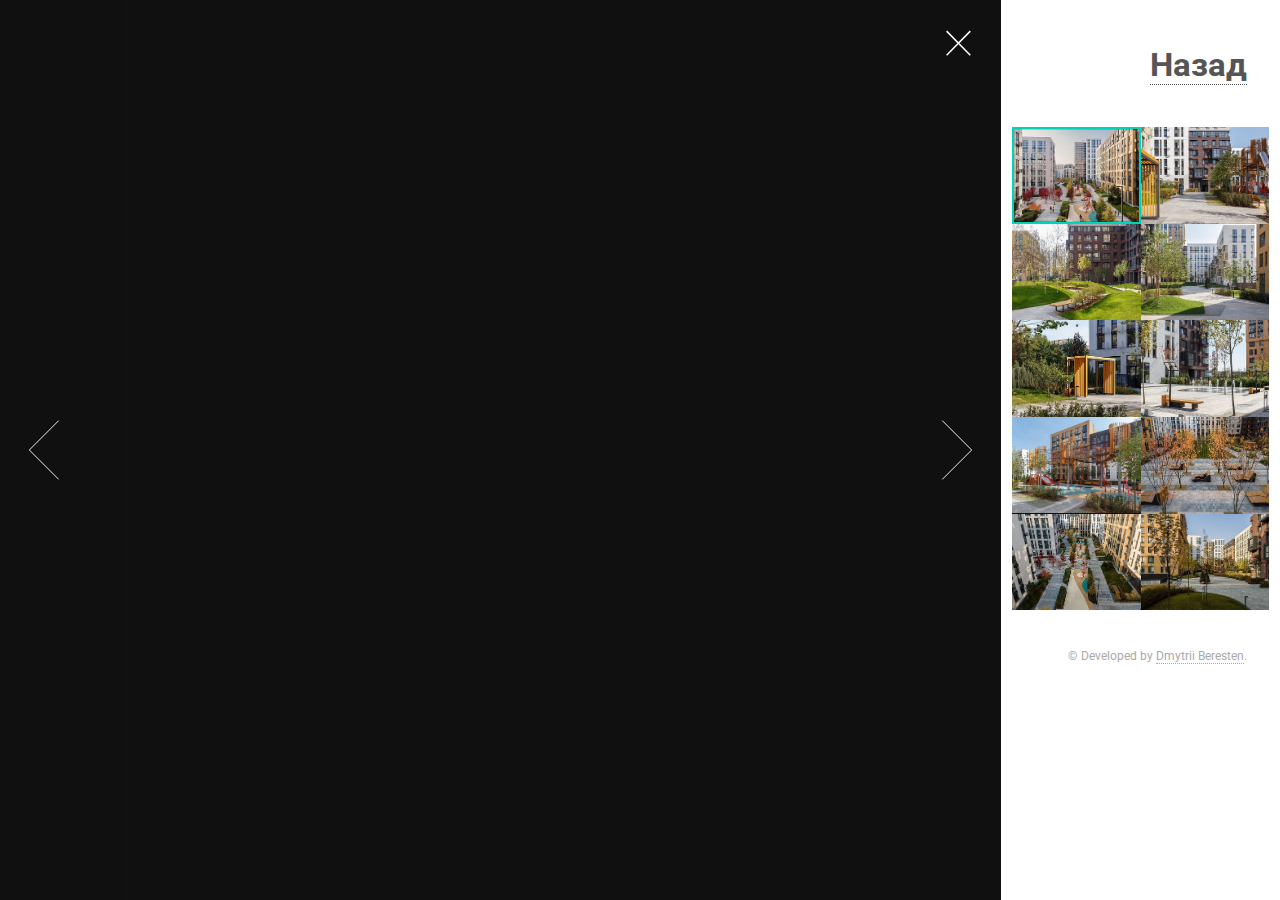
==== cards/faina/faina.html @ 2db0ce9e "Додав фото до картки faina" ====
<!DOCTYPE HTML>
<html>
	<head>
		<title>ЖК Faina</title>
		<meta charset="utf-8" />
		<meta name="viewport" content="width=device-width, initial-scale=1, user-scalable=no" />
		<link rel="stylesheet" href="/assets/css/main.css" />
		<noscript><link rel="stylesheet" href="/assets/css/noscript.css" /></noscript>
	</head>
	<body class="is-preload-0 is-preload-1 is-preload-2">

		<!-- Main -->
			<div id="main">
				<!-- Header -->
					<header id="header">
						<h1><a href="/index.html">Назад</a></h1>
					</header>
				<!-- Thumbnail -->
					<section id="thumbnails">
						<article>
							<a class="thumbnail" href="/cards/faina/images/fulls/1.jpg" data-position="left center"><img src="/cards/faina/images/thumbs/1.jpg" alt="photo apartments" /></a>
							<h2>ЖК Faina</h2>
							<p>вул. Салютна, 2</p>
							<h2><a href="/index.html">Назад</a></h2>
						</article>
						<article>
							<a class="thumbnail" href="/cards/faina/images/fulls/2.jpg" data-position="left center"><img src="/cards/faina/images/thumbs/2.jpg" alt="photo apartments" /></a>
							<h2>ЖК Faina</h2>
							<p>вул. Салютна, 2</p>
							<h2><a href="/index.html">Назад</a></h2>
						</article>
						<article>
							<a class="thumbnail" href="/cards/faina/images/fulls/3.jpg" data-position="left center"><img src="/cards/faina/images/thumbs/3.jpg" alt="photo apartments" /></a>
							<h2>ЖК Faina</h2>
							<p>вул. Салютна, 2</p>
							<h2><a href="/index.html">Назад</a></h2>
						</article>
						<article>
							<a class="thumbnail" href="/cards/faina/images/fulls/4.jpg" data-position="left center"><img src="/cards/faina/images/thumbs/4.jpg" alt="photo apartments" /></a>
							<h2>ЖК Faina</h2>
							<p>вул. Салютна, 2</p>
							<h2><a href="/index.html">Назад</a></h2>
						</article>
						<article>
							<a class="thumbnail" href="/cards/faina/images/fulls/5.jpg" data-position="left center"><img src="/cards/faina/images/thumbs/5.jpg" alt="photo apartments" /></a>
							<h2>ЖК Faina</h2>
							<p>вул. Салютна, 2</p>
							<h2><a href="/index.html">Назад</a></h2>
						</article>
						<article>
							<a class="thumbnail" href="/cards/faina/images/fulls/6.jpg" data-position="left center"><img src="/cards/faina/images/thumbs/6.jpg" alt="photo apartments" /></a>
							<h2>ЖК Faina</h2>
							<p>вул. Салютна, 2</p>
							<h2><a href="/index.html">Назад</a></h2>
						</article>
						<article>
							<a class="thumbnail" href="/cards/faina/images/fulls/7.jpg" data-position="left center"><img src="/cards/faina/images/thumbs/7.jpg" alt="photo apartments" /></a>
							<h2>ЖК Faina</h2>
							<p>вул. Салютна, 2</p>
							<h2><a href="/index.html">Назад</a></h2>
						</article>
						<article>
							<a class="thumbnail" href="/cards/faina/images/fulls/8.jpg" data-position="left center"><img src="/cards/faina/images/thumbs/8.jpg" alt="photo apartments" /></a>
							<h2>ЖК Faina</h2>
							<p>вул. Салютна, 2</p>
							<h2><a href="/index.html">Назад</a></h2>
						</article>
						<article>
							<a class="thumbnail" href="/cards/faina/images/fulls/9.jpg" data-position="left center"><img src="/cards/faina/images/thumbs/9.jpg" alt="photo apartments" /></a>
							<h2>ЖК Faina</h2>
							<p>вул. Салютна, 2</p>
							<h2><a href="/index.html">Назад</a></h2>
						</article>
						<article>
							<a class="thumbnail" href="/cards/faina/images/fulls/10.jpg" data-position="left center"><img src="/cards/faina/images/thumbs/10.jpg" alt="photo apartments" /></a>
							<h2>ЖК Faina</h2>
							<p>вул. Салютна, 2</p>
							<h2><a href="/index.html">Назад</a></h2>
						</article>
					</section>

				<!-- Footer -->
					<footer id="footer">
						<ul class="copyright">
							<li>&copy;</li><li>Developed by <a href="https://github.com/dmitryberesten">Dmytrii Beresten</a>.</li>
						</ul>
					</footer>

			</div>

		<!-- Scripts -->
			<script src="/assets/js/jquery.min.js"></script>
			<script src="/assets/js/browser.min.js"></script>
			<script src="/assets/js/breakpoints.min.js"></script>
			<script src="/assets/js/main.js"></script>

	</body>
</html>
---- assets/css/main.css ----
@import url(fontawesome-all.min.css);
@import url("https://fonts.googleapis.com/css?family=Roboto:400,700");

/*
	Lens by HTML5 UP
	html5up.net | @ajlkn
	Free for personal and commercial use under the CCA 3.0 license (html5up.net/license)
*/

html, body, div, span, applet, object,
iframe, h1, h2, h3, h4, h5, h6, p, blockquote,
pre, a, abbr, acronym, address, big, cite,
code, del, dfn, em, img, ins, kbd, q, s, samp,
small, strike, strong, sub, sup, tt, var, b,
u, i, center, dl, dt, dd, ol, ul, li, fieldset,
form, label, legend, table, caption, tbody,
tfoot, thead, tr, th, td, article, aside,
canvas, details, embed, figure, figcaption,
footer, header, hgroup, menu, nav, output, ruby,
section, summary, time, mark, audio, video {
	margin: 0;
	padding: 0;
	border: 0;
	font-size: 100%;
	font: inherit;
	vertical-align: baseline;}

article, aside, details, figcaption, figure,
footer, header, hgroup, menu, nav, section {
	display: block;}

body {
	line-height: 1;
}

ol, ul {
	list-style: none;
}

blockquote, q {
	quotes: none;
}

	blockquote:before, blockquote:after, q:before, q:after {
		content: '';
		content: none;
	}

table {
	border-collapse: collapse;
	border-spacing: 0;
}

body {
	-webkit-text-size-adjust: none;
}

mark {
	background-color: transparent;
	color: inherit;
}

input::-moz-focus-inner {
	border: 0;
	padding: 0;
}

input, select, textarea {
	-moz-appearance: none;
	-webkit-appearance: none;
	-ms-appearance: none;
	appearance: none;
}

/* Basic */

	/*
			@-ms-viewport {
				width: device-width;
			}
		*/

	@media screen and (max-width: 480px) {

		html, body {
			min-width: 320px;
		}

	}

	body.is-preload-0 *, body.is-preload-0 *:before, body.is-preload-0 *:after {
		-moz-animation: none !important;
		-webkit-animation: none !important;
		-ms-animation: none !important;
		animation: none !important;
		-moz-transition: none !important;
		-webkit-transition: none !important;
		-ms-transition: none !important;
		transition: none !important;
	}

	html {
		box-sizing: border-box;
	}

	*, *:before, *:after {
		box-sizing: inherit;
	}

	html, body {
		background-color: #101010;
		overflow: hidden;
	}

/* Type */

	html {
		font-size: 16pt;
	}

		@media screen and (max-width: 1680px) {

			html {
				font-size: 12pt;
			}

		}

		@media screen and (max-width: 1280px) {

			html {
				font-size: 11pt;
			}

		}

	body {
		background-color: #fff;
		color: #aaa;
	}

	body, input, select, textarea {
		font-family: "Roboto", Helvetica, sans-serif;
		font-weight: 400;
		line-height: 1.65;
		font-size: 1em;
		color: #aaa;
	}

	a {
		-moz-transition: color 0.25s ease, border-bottom-color 0.25s ease;
		-webkit-transition: color 0.25s ease, border-bottom-color 0.25s ease;
		-ms-transition: color 0.25s ease, border-bottom-color 0.25s ease;
		transition: color 0.25s ease, border-bottom-color 0.25s ease;
		border-bottom: dotted 1px;
		color: inherit;
		text-decoration: none;
	}

		a:hover {
			border-bottom-color: transparent;
			color: #00D3B7;
		}

	strong, b {
		font-weight: 400;
		color: #555;
	}

	em, i {
		font-style: italic;
	}

	p {
		margin: 0 0 1.25em 0;
	}

	h1, h2, h3, h4, h5, h6 {
		font-weight: 400;
		line-height: 1.25;
		margin: 0 0 0.5em 0;
		color: #555;
	}

		h1 a, h2 a, h3 a, h4 a, h5 a, h6 a {
			color: inherit;
			text-decoration: none;
		}

	h2 {
		font-size: 1.25em;
	}

	h3 {
		font-size: 1em;
	}

	h4 {
		font-size: 0.9em;
	}

	h5 {
		font-size: 0.8em;
	}

	h6 {
		font-size: 0.7em;
	}

	sub {
		font-size: 0.8em;
		position: relative;
		top: 0.5em;
	}

	sup {
		font-size: 0.8em;
		position: relative;
		top: -0.5em;
	}

	blockquote {
		border-left: solid 4px #ccc;
		font-style: italic;
		margin: 0 0 1.25em 0;
		padding: 0.3125em 0 0.3125em 1.25em;
	}

	code {
		border-radius: 4px;
		border: solid 1px;
		font-family: "Courier New", monospace;
		font-size: 0.9em;
		margin: 0 0.25em;
		padding: 0.25em 0.65em;
		border-color: #ccc;
	}

	pre {
		-webkit-overflow-scrolling: touch;
		font-family: "Courier New", monospace;
		font-size: 0.9em;
		margin: 0 0 1.25em 0;
	}

		pre code {
			display: block;
			padding: 1em 1.5em;
			overflow-x: auto;
		}

	hr {
		border: 0;
		border-bottom: solid 1px #ccc;
		margin: 1.25em 0;
	}

		hr.major {
			margin: 1.875em 0;
		}

	.align-left {
		text-align: left;
	}

	.align-center {
		text-align: center;
	}

	.align-right {
		text-align: right;
	}

/* Button */

	input[type="submit"],
	input[type="reset"],
	input[type="button"],
	button,
	.button {
		-moz-appearance: none;
		-webkit-appearance: none;
		-ms-appearance: none;
		appearance: none;
		-moz-transition: background-color 0.25s ease-in-out, border-color 0.25s ease-in-out, color 0.25s ease-in-out;
		-webkit-transition: background-color 0.25s ease-in-out, border-color 0.25s ease-in-out, color 0.25s ease-in-out;
		-ms-transition: background-color 0.25s ease-in-out, border-color 0.25s ease-in-out, color 0.25s ease-in-out;
		transition: background-color 0.25s ease-in-out, border-color 0.25s ease-in-out, color 0.25s ease-in-out;
		background-color: transparent;
		border-radius: 4px;
		border: solid 1px #ccc;
		color: #555;
		cursor: pointer;
		display: inline-block;
		line-height: 1;
		padding: 0.75em 1.5em;
		text-align: center;
		text-decoration: none;
		white-space: nowrap;
	}

		input[type="submit"]:hover,
		input[type="reset"]:hover,
		input[type="button"]:hover,
		button:hover,
		.button:hover {
			border-color: #00D3B7;
			color: #00D3B7;
		}

			input[type="submit"]:hover:active,
			input[type="reset"]:hover:active,
			input[type="button"]:hover:active,
			button:hover:active,
			.button:hover:active {
				background-color: rgba(0, 211, 183, 0.15);
			}

		input[type="submit"].icon,
		input[type="reset"].icon,
		input[type="button"].icon,
		button.icon,
		.button.icon {
			padding-left: 1.35em;
		}

			input[type="submit"].icon:before,
			input[type="reset"].icon:before,
			input[type="button"].icon:before,
			button.icon:before,
			.button.icon:before {
				margin-right: 0.5em;
			}

		input[type="submit"].fit,
		input[type="reset"].fit,
		input[type="button"].fit,
		button.fit,
		.button.fit {
			width: 100%;
		}

		input[type="submit"].small,
		input[type="reset"].small,
		input[type="button"].small,
		button.small,
		.button.small {
			font-size: 0.8em;
		}

		input[type="submit"].large,
		input[type="reset"].large,
		input[type="button"].large,
		button.large,
		.button.large {
			font-size: 1.35em;
		}

		input[type="submit"].disabled, input[type="submit"]:disabled,
		input[type="reset"].disabled,
		input[type="reset"]:disabled,
		input[type="button"].disabled,
		input[type="button"]:disabled,
		button.disabled,
		button:disabled,
		.button.disabled,
		.button:disabled {
			pointer-events: none;
			opacity: 0.25;
		}

/* Form */

	form {
		margin: 0 0 1.25em 0;
	}

	label {
		color: #555;
		display: block;
		font-size: 0.9em;
		font-weight: 400;
		margin: 0 0 0.625em 0;
	}

	input[type="text"],
	input[type="password"],
	input[type="email"],
	select,
	textarea {
		-moz-appearance: none;
		-webkit-appearance: none;
		-ms-appearance: none;
		appearance: none;
		background-color: transparent;
		border-radius: 4px;
		border: solid 1px #ccc;
		color: inherit;
		display: block;
		outline: 0;
		padding: 0 0.75em;
		text-decoration: none;
		width: 100%;
	}

		input[type="text"]:invalid,
		input[type="password"]:invalid,
		input[type="email"]:invalid,
		select:invalid,
		textarea:invalid {
			box-shadow: none;
		}

		input[type="text"]:focus,
		input[type="password"]:focus,
		input[type="email"]:focus,
		select:focus,
		textarea:focus {
			border-color: #00D3B7;
		}

	select {
		background-image: url("data:image/svg+xml;charset=utf8,%3Csvg xmlns='http://www.w3.org/2000/svg' width='40' height='40' preserveAspectRatio='none' viewBox='0 0 40 40'%3E%3Cpath d='M9.4,12.3l10.4,10.4l10.4-10.4c0.2-0.2,0.5-0.4,0.9-0.4c0.3,0,0.6,0.1,0.9,0.4l3.3,3.3c0.2,0.2,0.4,0.5,0.4,0.9 c0,0.4-0.1,0.6-0.4,0.9L20.7,31.9c-0.2,0.2-0.5,0.4-0.9,0.4c-0.3,0-0.6-0.1-0.9-0.4L4.3,17.3c-0.2-0.2-0.4-0.5-0.4-0.9 c0-0.4,0.1-0.6,0.4-0.9l3.3-3.3c0.2-0.2,0.5-0.4,0.9-0.4S9.1,12.1,9.4,12.3z' fill='%23ccc' /%3E%3C/svg%3E");
		background-size: 1.25rem;
		background-repeat: no-repeat;
		background-position: calc(100% - 1rem) center;
		height: 2.75em;
		padding-right: 2.75em;
		text-overflow: ellipsis;
	}

		select option {
			color: #555;
			background: #fff;
		}

		select:focus::-ms-value {
			background-color: transparent;
		}

		select::-ms-expand {
			display: none;
		}

	.select-wrapper {
		text-decoration: none;
		display: block;
		position: relative;
	}

		.select-wrapper:before {
			-moz-osx-font-smoothing: grayscale;
			-webkit-font-smoothing: antialiased;
			display: inline-block;
			font-style: normal;
			font-variant: normal;
			text-rendering: auto;
			line-height: 1;
			text-transform: none !important;
			font-family: 'Font Awesome 5 Free';
			font-weight: 900;
		}

		.select-wrapper:before {
			color: #ccc;
			content: '\f107';
			display: block;
			height: 2.75em;
			line-height: 2.75em;
			pointer-events: none;
			position: absolute;
			right: 0;
			text-align: center;
			top: 0;
			width: 2.75em;
		}

		.select-wrapper select::-ms-expand {
			display: none;
		}

	input[type="text"],
	input[type="password"],
	input[type="email"],
	select {
		height: 2.75em;
	}

	textarea {
		padding: 0.75em 1em;
	}

	input[type="checkbox"],
	input[type="radio"] {
		-moz-appearance: none;
		-webkit-appearance: none;
		-ms-appearance: none;
		appearance: none;
		display: block;
		float: left;
		margin-right: -2em;
		opacity: 0;
		width: 1em;
		z-index: -1;
	}

		input[type="checkbox"] + label,
		input[type="radio"] + label {
			text-decoration: none;
			color: #aaa;
			cursor: pointer;
			display: inline-block;
			font-size: 1em;
			font-weight: 400;
			margin: 0;
			padding-left: 2.4em;
			padding-right: 0.75em;
			position: relative;
		}

			input[type="checkbox"] + label:before,
			input[type="radio"] + label:before {
				-moz-osx-font-smoothing: grayscale;
				-webkit-font-smoothing: antialiased;
				display: inline-block;
				font-style: normal;
				font-variant: normal;
				text-rendering: auto;
				line-height: 1;
				text-transform: none !important;
				font-family: 'Font Awesome 5 Free';
				font-weight: 900;
			}

			input[type="checkbox"] + label:before,
			input[type="radio"] + label:before {
				background: transparent;
				border-radius: 4px;
				border: solid 1px #ccc;
				content: '';
				display: inline-block;
				font-size: 0.8em;
				height: 2.0625em;
				left: 0;
				line-height: 2.0625em;
				position: absolute;
				text-align: center;
				top: 0;
				width: 2.0625em;
			}

		input[type="checkbox"]:checked + label:before,
		input[type="radio"]:checked + label:before {
			background-color: #555;
			border-color: #555;
			color: #fff;
			content: '\f00c';
		}

		input[type="checkbox"]:focus + label:before,
		input[type="radio"]:focus + label:before {
			border-color: #00D3B7;
		}

	input[type="checkbox"] + label:before {
		border-radius: 4px;
	}

	input[type="radio"] + label:before {
		border-radius: 100%;
	}

	::-webkit-input-placeholder {
		opacity: 1.0;
		color: #ccc !important;
	}

	:-moz-placeholder {
		opacity: 1.0;
		color: #ccc !important;
	}

	::-moz-placeholder {
		opacity: 1.0;
		color: #ccc !important;
	}

	:-ms-input-placeholder {
		opacity: 1.0;
		color: #ccc !important;
	}

	.field {
		margin: 0 0 1.25em 0;
	}

/* Icon */

	.icon {
		text-decoration: none;
		border-bottom: none;
		position: relative;
	}

		.icon:before {
			-moz-osx-font-smoothing: grayscale;
			-webkit-font-smoothing: antialiased;
			display: inline-block;
			font-style: normal;
			font-variant: normal;
			text-rendering: auto;
			line-height: 1;
			text-transform: none !important;
			font-family: 'Font Awesome 5 Free';
			font-weight: 400;
		}

		.icon > .label {
			display: none;
		}

		.icon:before {
			line-height: inherit;
		}

		.icon.solid:before {
			font-weight: 900;
		}

		.icon.brands:before {
			font-family: 'Font Awesome 5 Brands';
		}

/* List */

	ol {
		list-style: decimal;
		margin: 0 0 1.25em 0;
		padding-left: 1.25em;
	}

		ol li {
			padding-left: 0.25em;
		}

	ul {
		list-style: disc;
		margin: 0 0 1.25em 0;
		padding-left: 1em;
	}

		ul li {
			padding-left: 0.5em;
		}

		ul.alt {
			list-style: none;
			padding-left: 0;
		}

			ul.alt li {
				border-top: solid 1px #ccc;
				padding: 0.5em 0;
			}

				ul.alt li:first-child {
					border-top: 0;
					padding-top: 0;
				}

	dl {
		margin: 0 0 1.25em 0;
	}

		dl dt {
			display: block;
			font-weight: 400;
			margin: 0 0 0.625em 0;
		}

		dl dd {
			margin-left: 1.25em;
		}

/* Actions */

	ul.actions {
		display: -moz-flex;
		display: -webkit-flex;
		display: -ms-flex;
		display: flex;
		cursor: default;
		list-style: none;
		margin-left: -0.625em;
		padding-left: 0;
	}

		ul.actions li {
			padding: 0 0 0 0.625em;
			vertical-align: middle;
		}

		ul.actions.special {
			-moz-justify-content: center;
			-webkit-justify-content: center;
			-ms-justify-content: center;
			justify-content: center;
			width: 100%;
			margin-left: 0;
		}

			ul.actions.special li:first-child {
				padding-left: 0;
			}

		ul.actions.stacked {
			-moz-flex-direction: column;
			-webkit-flex-direction: column;
			-ms-flex-direction: column;
			flex-direction: column;
			margin-left: 0;
		}

			ul.actions.stacked li {
				padding: 0.8125em 0 0 0;
			}

				ul.actions.stacked li:first-child {
					padding-top: 0;
				}

		ul.actions.fit {
			width: calc(100% + 0.625em);
		}

			ul.actions.fit li {
				-moz-flex-grow: 1;
				-webkit-flex-grow: 1;
				-ms-flex-grow: 1;
				flex-grow: 1;
				-moz-flex-shrink: 1;
				-webkit-flex-shrink: 1;
				-ms-flex-shrink: 1;
				flex-shrink: 1;
				width: 100%;
			}

				ul.actions.fit li > * {
					width: 100%;
				}

			ul.actions.fit.stacked {
				width: 100%;
			}

		@media screen and (max-width: 480px) {

			ul.actions:not(.fixed) {
				-moz-flex-direction: column;
				-webkit-flex-direction: column;
				-ms-flex-direction: column;
				flex-direction: column;
				margin-left: 0;
				width: 100% !important;
			}

				ul.actions:not(.fixed) li {
					-moz-flex-grow: 1;
					-webkit-flex-grow: 1;
					-ms-flex-grow: 1;
					flex-grow: 1;
					-moz-flex-shrink: 1;
					-webkit-flex-shrink: 1;
					-ms-flex-shrink: 1;
					flex-shrink: 1;
					padding: 0.625em 0 0 0;
					text-align: center;
					width: 100%;
				}

					ul.actions:not(.fixed) li > * {
						width: 100%;
					}

					ul.actions:not(.fixed) li:first-child {
						padding-top: 0;
					}

					ul.actions:not(.fixed) li input[type="submit"],
					ul.actions:not(.fixed) li input[type="reset"],
					ul.actions:not(.fixed) li input[type="button"],
					ul.actions:not(.fixed) li button,
					ul.actions:not(.fixed) li .button {
						width: 100%;
					}

						ul.actions:not(.fixed) li input[type="submit"].icon:before,
						ul.actions:not(.fixed) li input[type="reset"].icon:before,
						ul.actions:not(.fixed) li input[type="button"].icon:before,
						ul.actions:not(.fixed) li button.icon:before,
						ul.actions:not(.fixed) li .button.icon:before {
							margin-left: -0.5rem;
						}

		}

/* Icons */

	ul.icons {
		cursor: default;
		list-style: none;
		padding-left: 0;
	}

		ul.icons li {
			display: inline-block;
			padding: 0 1em 0 0;
		}

			ul.icons li:last-child {
				padding-right: 0;
			}

			ul.icons li .icon:before {
				font-size: 1.5rem;
			}

/* Main */

	#main {
		-moz-transition: opacity 0.75s ease, right 0.75s ease, left 0.75s ease, visibility 0.75s;
		-webkit-transition: opacity 0.75s ease, right 0.75s ease, left 0.75s ease, visibility 0.75s;
		-ms-transition: opacity 0.75s ease, right 0.75s ease, left 0.75s ease, visibility 0.75s;
		transition: opacity 0.75s ease, right 0.75s ease, left 0.75s ease, visibility 0.75s;
		-webkit-overflow-scrolling: touch;
		position: fixed;
		top: 0;
		width: 22.5em;
		height: 100%;
		background: #fff;
		outline: 0;
		overflow-x: hidden;
		overflow-y: auto;
		text-align: right;
		visibility: visible;
		z-index: 10000;
		right: 0;
	}

		#main .toggle {
			-webkit-tap-highlight-color: rgba(0, 0, 0, 0);
			position: absolute;
			top: 0;
			width: 4em;
			height: 4em;
			background-image: url("images/close-small-alt.svg");
			background-repeat: no-repeat;
			background-size: 32px 32px;
			cursor: pointer;
			display: none;
			z-index: 1;
			background-position: 0.5em 0.5em;
			left: 0;
		}

		body.fullscreen #main {
			visibility: hidden;
			right: -22.5em;
		}

		body.is-preload-1 #main {
			opacity: 0;
			right: -2em;
		}

		@media screen and (max-width: 1280px) {

			#main {
				width: 19em;
			}

				body.fullscreen #main {
					right: -19em;
				}

		}

		@media screen and (max-width: 980px) {

			#main {
				background: rgba(255, 255, 255, 0.925);
			}

				#main .toggle {
					display: block;
				}

		}

		@media screen and (max-width: 480px) {

			#main {
				-moz-transition: opacity 0.5s ease, visibility 0.5s;
				-webkit-transition: opacity 0.5s ease, visibility 0.5s;
				-ms-transition: opacity 0.5s ease, visibility 0.5s;
				transition: opacity 0.5s ease, visibility 0.5s;
				width: 100%;
				background: #fff;
				text-align: center;
			}

				body.is-preload-1 #main {
					left: auto !important;
					right: auto !important;
				}

				body.fullscreen #main {
					left: auto !important;
					right: auto !important;
					opacity: 0;
				}

				#main .toggle {
					display: none;
				}

		}

/* Header */

	#header {
		padding: 3em 2.25em 1.75em 2.25em ;
	}

		#header h1 {
			font-size: 2.25em;
			font-weight: 700;
		}

/* Footer */

	#footer {
		padding: 2.25em 2.25em 1em 2.25em ;
	}

		#footer .copyright {
			list-style: none;
			padding: 0;
		}

			#footer .copyright li {
				display: inline-block;
				font-size: 0.8em;
				margin-left: 0.35em;
				padding: 0;
			}

				#footer .copyright li:first-child {
					margin-left: 0;
				}

/* Thumbnails */

	#thumbnails {
		display: -moz-flex;
		display: -webkit-flex;
		display: -ms-flex;
		display: flex;
		-moz-flex-wrap: wrap;
		-webkit-flex-wrap: wrap;
		-ms-flex-wrap: wrap;
		flex-wrap: wrap;
		padding: 0 0.75em;
	}

		#thumbnails article {
			position: relative;
			width: 50%;
			background: #101010;
			outline: 0;
		}

			#thumbnails article .thumbnail {
				-webkit-tap-highlight-color: rgba(0, 0, 0, 0);
				display: block;
				position: relative;
				border: 0;
				outline: 0;
			}

				#thumbnails article .thumbnail img {
					display: block;
					width: 100%;
				}

				#thumbnails article .thumbnail:before {
					pointer-events: none;
					-moz-transition: opacity 0.25s ease;
					-webkit-transition: opacity 0.25s ease;
					-ms-transition: opacity 0.25s ease;
					transition: opacity 0.25s ease;
					content: '';
					position: absolute;
					left: 0;
					top: 0;
					width: 100%;
					height: 100%;
					box-shadow: inset 0 0 0 2px #00D3B7, inset 0 0 0px 3px rgba(0, 0, 0, 0.15);
					opacity: 0;
					z-index: 1;
				}

				#thumbnails article .thumbnail:focus:before {
					opacity: 0.5;
				}

			#thumbnails article h2, #thumbnails article p {
				display: none;
			}

			#thumbnails article.active .thumbnail:before {
				opacity: 1;
			}

		@media screen and (max-width: 480px) {

			#thumbnails article .thumbnail:before {
				display: none;
			}

		}

/* Viewer */

	@-moz-keyframes spinner {
		0% {
			-moz-transform: rotate(0deg);
			-webkit-transform: rotate(0deg);
			-ms-transform: rotate(0deg);
			transform: rotate(0deg);
		}

		100% {
			-moz-transform: rotate(360deg);
			-webkit-transform: rotate(360deg);
			-ms-transform: rotate(360deg);
			transform: rotate(360deg);
		}
	}

	@-webkit-keyframes spinner {
		0% {
			-moz-transform: rotate(0deg);
			-webkit-transform: rotate(0deg);
			-ms-transform: rotate(0deg);
			transform: rotate(0deg);
		}

		100% {
			-moz-transform: rotate(360deg);
			-webkit-transform: rotate(360deg);
			-ms-transform: rotate(360deg);
			transform: rotate(360deg);
		}
	}

	@-ms-keyframes spinner {
		0% {
			-moz-transform: rotate(0deg);
			-webkit-transform: rotate(0deg);
			-ms-transform: rotate(0deg);
			transform: rotate(0deg);
		}

		100% {
			-moz-transform: rotate(360deg);
			-webkit-transform: rotate(360deg);
			-ms-transform: rotate(360deg);
			transform: rotate(360deg);
		}
	}

	@keyframes spinner {
		0% {
			-moz-transform: rotate(0deg);
			-webkit-transform: rotate(0deg);
			-ms-transform: rotate(0deg);
			transform: rotate(0deg);
		}

		100% {
			-moz-transform: rotate(360deg);
			-webkit-transform: rotate(360deg);
			-ms-transform: rotate(360deg);
			transform: rotate(360deg);
		}
	}

	#viewer {
		-moz-transition: opacity 0.75s ease, width 0.75s ease;
		-webkit-transition: opacity 0.75s ease, width 0.75s ease;
		-ms-transition: opacity 0.75s ease, width 0.75s ease;
		transition: opacity 0.75s ease, width 0.75s ease;
		position: absolute;
		top: 0;
		width: calc(100% - 22.5em);
		height: 100%;
		left: 0;
	}

		#viewer .inner {
			pointer-events: none;
			position: absolute;
			top: 0;
			left: 0;
			width: 100%;
			height: 100%;
			z-index: 2;
		}

			#viewer .inner > * {
				pointer-events: auto;
			}

			#viewer .inner:before {
				background-image: -moz-linear-gradient(left, rgba(16,16,16,0.2), rgba(16,16,16,0) 10em, rgba(16,16,16,0)), -moz-linear-gradient(right, rgba(16,16,16,0.2), rgba(16,16,16,0) 10em, rgba(16,16,16,0));
				background-image: -webkit-linear-gradient(left, rgba(16,16,16,0.2), rgba(16,16,16,0) 10em, rgba(16,16,16,0)), -webkit-linear-gradient(right, rgba(16,16,16,0.2), rgba(16,16,16,0) 10em, rgba(16,16,16,0));
				background-image: -ms-linear-gradient(left, rgba(16,16,16,0.2), rgba(16,16,16,0) 10em, rgba(16,16,16,0)), -ms-linear-gradient(right, rgba(16,16,16,0.2), rgba(16,16,16,0) 10em, rgba(16,16,16,0));
				background-image: linear-gradient(left, rgba(16,16,16,0.2), rgba(16,16,16,0) 10em, rgba(16,16,16,0)), linear-gradient(right, rgba(16,16,16,0.2), rgba(16,16,16,0) 10em, rgba(16,16,16,0));
				content: '';
				display: block;
				position: absolute;
				top: 0;
				left: 0;
				width: 100%;
				height: 100%;
			}

			#viewer .inner .toggle {
				-webkit-tap-highlight-color: rgba(0, 0, 0, 0);
				position: absolute;
				top: 0;
				width: 4em;
				height: 4em;
				background-image: url("images/close.svg");
				background-repeat: no-repeat;
				background-size: 64px 64px;
				cursor: pointer;
				z-index: 1;
				right: 0;
				background-position: calc(100% - 0.75em) 0.75em;
			}

			#viewer .inner .nav-next,
			#viewer .inner .nav-previous {
				-webkit-tap-highlight-color: rgba(0, 0, 0, 0);
				position: absolute;
				top: 50%;
				width: 6em;
				height: 6em;
				margin-top: -3em;
				background-image: url("images/arrow.svg");
				background-position: center;
				background-repeat: no-repeat;
				background-size: contain;
				cursor: pointer;
			}

			#viewer .inner .nav-previous {
				-moz-transform: scaleX(-1);
				-webkit-transform: scaleX(-1);
				-ms-transform: scaleX(-1);
				transform: scaleX(-1);
				left: 0;
			}

			#viewer .inner .nav-next {
				right: 0;
			}

		#viewer .slide {
			-moz-transition: opacity 0.5s ease-in-out;
			-webkit-transition: opacity 0.5s ease-in-out;
			-ms-transition: opacity 0.5s ease-in-out;
			transition: opacity 0.5s ease-in-out;
			position: absolute;
			top: 0;
			left: 0;
			width: 100%;
			height: 100%;
			opacity: 1;
			z-index: 1;
		}

			#viewer .slide .caption {
				background-image: -moz-linear-gradient(bottom, rgba(16,16,16,0.75), rgba(16,16,16,0.25) 80%, rgba(16,16,16,0));
				background-image: -webkit-linear-gradient(bottom, rgba(16,16,16,0.75), rgba(16,16,16,0.25) 80%, rgba(16,16,16,0));
				background-image: -ms-linear-gradient(bottom, rgba(16,16,16,0.75), rgba(16,16,16,0.25) 80%, rgba(16,16,16,0));
				background-image: linear-gradient(bottom, rgba(16,16,16,0.75), rgba(16,16,16,0.25) 80%, rgba(16,16,16,0));
				padding: 2em 2em 0.75em 2em ;
				position: absolute;
				bottom: 0;
				left: 0;
				width: 100%;
				color: rgba(255, 255, 255, 0.5);
				z-index: 1;
			}

				#viewer .slide .caption h2, #viewer .slide .caption h3, #viewer .slide .caption h4, #viewer .slide .caption h5, #viewer .slide .caption h6 {
					color: #fff;
				}

			#viewer .slide .image {
				-moz-transition: opacity 0.5s ease-in-out;
				-webkit-transition: opacity 0.5s ease-in-out;
				-ms-transition: opacity 0.5s ease-in-out;
				transition: opacity 0.5s ease-in-out;
				position: absolute;
				top: 0;
				left: 0;
				width: 100%;
				height: 100%;
				background-repeat: no-repeat;
				background-size: cover;
				opacity: 0;
			}

			#viewer .slide:before {
				-moz-animation: spinner 1s linear infinite;
				-webkit-animation: spinner 1s linear infinite;
				-ms-animation: spinner 1s linear infinite;
				animation: spinner 1s linear infinite;
				-moz-transition: opacity 0.5s ease-in-out;
				-webkit-transition: opacity 0.5s ease-in-out;
				-ms-transition: opacity 0.5s ease-in-out;
				transition: opacity 0.5s ease-in-out;
				content: '';
				display: block;
				position: absolute;
				top: 50%;
				left: 50%;
				width: 3em;
				height: 3em;
				background-image: url("images/spinner.svg");
				background-position: center;
				background-repeat: no-repeat;
				background-size: contain;
				margin: -1.5em 0 0 -1.5em;
				opacity: 0;
			}

			#viewer .slide.loading:before {
				opacity: 1;
			}

			#viewer .slide.active .image {
				opacity: 1;
			}

		body.fullscreen #viewer {
			width: 100%;
		}

			body.fullscreen #viewer .inner .toggle {
				background-image: url("images/open.svg");
			}

		body.is-preload-1 #viewer {
			opacity: 0;
		}

		body.is-preload-2 #viewer .slide {
			opacity: 0;
		}

		@media screen and (max-width: 1280px) {

			#viewer {
				width: calc(100% - 19em);
			}

		}

		@media screen and (max-width: 980px) {

			#viewer {
				width: 100%;
			}

				#viewer .inner .toggle {
					-moz-transition: opacity 0.75s ease;
					-webkit-transition: opacity 0.75s ease;
					-ms-transition: opacity 0.75s ease;
					transition: opacity 0.75s ease;
					background-image: url("images/open.svg");
					opacity: 0;
					right: 0;
				}

				body.fullscreen #viewer .inner .toggle {
					opacity: 1;
				}

		}

		@media screen and (max-width: 736px) {

			#viewer .inner .toggle {
				background-size: 32px 32px;
			}

			#viewer .inner .nav-next,
			#viewer .inner .nav-previous {
				background-image: url("images/arrow-small.svg");
				background-size: 32px 32px;
			}

			body.fullscreen #viewer .inner .toggle {
				background-image: url("images/open-small.svg");
			}

		}

		@media screen and (max-width: 480px) {

			#viewer {
				-moz-transition: opacity 0.5s ease;
				-webkit-transition: opacity 0.5s ease;
				-ms-transition: opacity 0.5s ease;
				transition: opacity 0.5s ease;
				-moz-transition-delay: 0s;
				-webkit-transition-delay: 0s;
				-ms-transition-delay: 0s;
				transition-delay: 0s;
				opacity: 0;
			}

				#viewer .inner .toggle {
					background-image: url("images/close-small.svg") !important;
					background-size: 32px 32px;
				}

				body.fullscreen #viewer {
					-moz-transition-delay: 0.5s;
					-webkit-transition-delay: 0.5s;
					-ms-transition-delay: 0.5s;
					transition-delay: 0.5s;
					opacity: 1;
				}

		}
---- assets/css/noscript.css ----
/*
	Lens by HTML5 UP
	html5up.net | @ajlkn
	Free for personal and commercial use under the CCA 3.0 license (html5up.net/license)
*/

/* Main */

	#main {
		opacity: 1 !important;
		right: 0 !important;
	}

	body:before {
		content: 'Javascript is disabled :(';
		display: block;
		position: absolute;
		top: 50%;
		width: calc(100% - 22.5em * 0.333333333);
		height: 4em;
		margin-top: -2em;
		color: #282828;
		cursor: default;
		font-size: 3em;
		line-height: 4em;
		text-align: center;
		white-space: nowrap;
		left: 0;
	}
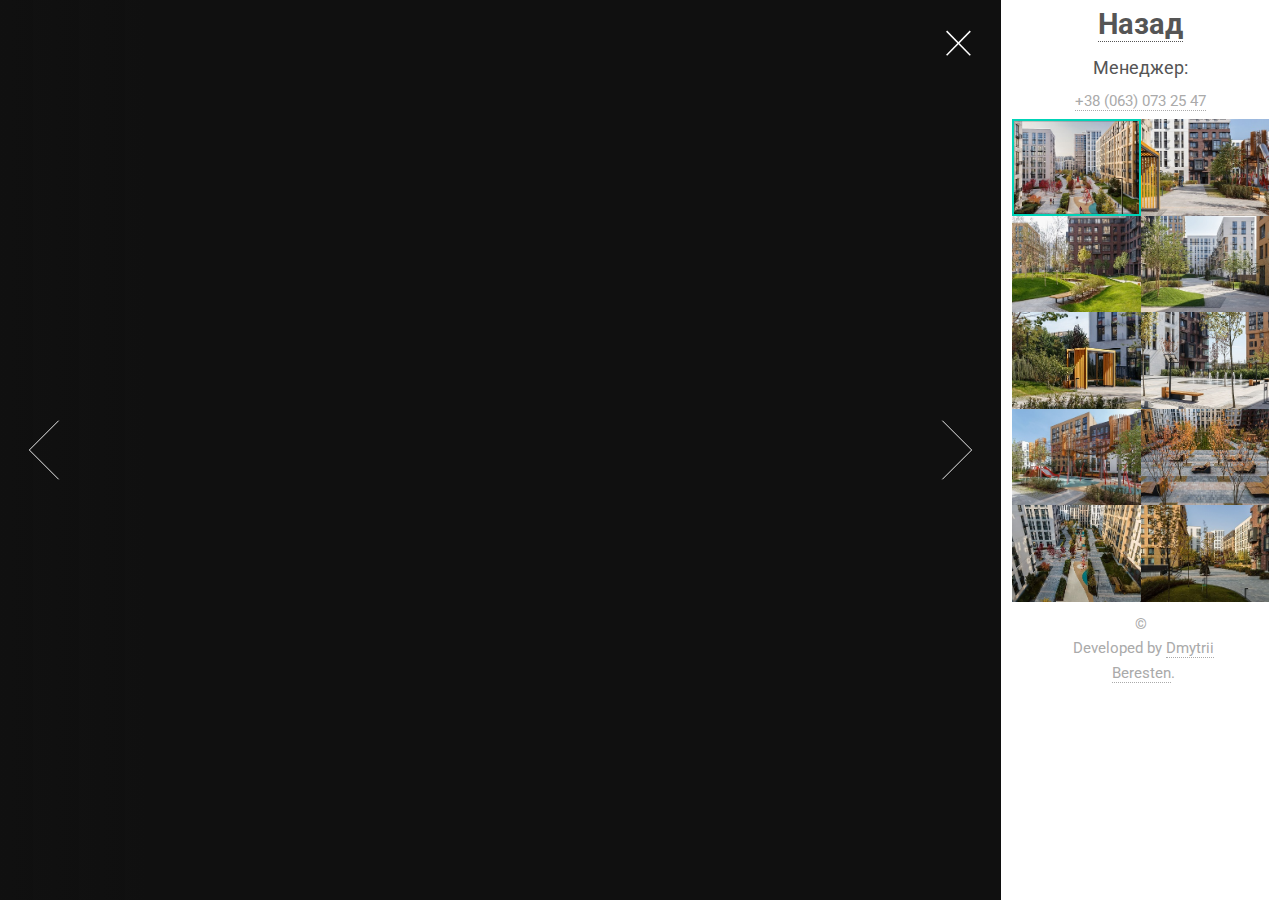
==== commit 2a4011ac: "Додав корекцію шляхів до faina" ====
--- a/cards/faina/faina.html
+++ b/cards/faina/faina.html
@@ -4,8 +4,9 @@
 		<title>ЖК Faina</title>
 		<meta charset="utf-8" />
 		<meta name="viewport" content="width=device-width, initial-scale=1, user-scalable=no" />
-		<link rel="stylesheet" href="/assets/css/main.css" />
-		<noscript><link rel="stylesheet" href="/assets/css/noscript.css" /></noscript>
+		<link rel="stylesheet" href="../../assets/css/main.css" />
+		<noscript><link rel="stylesheet" href="../../assets/css/noscript.css" /></noscript>
+		<link rel="icon" type="image/png" href="../../img/icons/favicon.png">
 	</head>
 	<body class="is-preload-0 is-preload-1 is-preload-2">
 
@@ -13,69 +14,71 @@
 			<div id="main">
 				<!-- Header -->
 					<header id="header">
-						<h1><a href="/index.html">Назад</a></h1>
+						<h1><a href="../../index.html">Назад</a></h1>
+						<h2>Менеджер:</h2>
+						<a href="tel:+380630732547">+38 (063) 073 25 47</a>
 					</header>
 				<!-- Thumbnail -->
 					<section id="thumbnails">
 						<article>
-							<a class="thumbnail" href="/cards/faina/images/fulls/1.jpg" data-position="left center"><img src="/cards/faina/images/thumbs/1.jpg" alt="photo apartments" /></a>
+							<a class="thumbnail" href="../../cards/faina/images/fulls/1.jpg" data-position="left center"><img src="../../cards/faina/images/thumbs/1.jpg" alt="photo apartments" /></a>
 							<h2>ЖК Faina</h2>
 							<p>вул. Салютна, 2</p>
-							<h2><a href="/index.html">Назад</a></h2>
+							<h2><a href="../../index.html">Назад</a></h2>
 						</article>
 						<article>
-							<a class="thumbnail" href="/cards/faina/images/fulls/2.jpg" data-position="left center"><img src="/cards/faina/images/thumbs/2.jpg" alt="photo apartments" /></a>
+							<a class="thumbnail" href="../../cards/faina/images/fulls/2.jpg" data-position="left center"><img src="../../cards/faina/images/thumbs/2.jpg" alt="photo apartments" /></a>
 							<h2>ЖК Faina</h2>
 							<p>вул. Салютна, 2</p>
-							<h2><a href="/index.html">Назад</a></h2>
+							<h2><a href="../../index.html">Назад</a></h2>
 						</article>
 						<article>
-							<a class="thumbnail" href="/cards/faina/images/fulls/3.jpg" data-position="left center"><img src="/cards/faina/images/thumbs/3.jpg" alt="photo apartments" /></a>
+							<a class="thumbnail" href="../../cards/faina/images/fulls/3.jpg" data-position="left center"><img src="../../cards/faina/images/thumbs/3.jpg" alt="photo apartments" /></a>
 							<h2>ЖК Faina</h2>
 							<p>вул. Салютна, 2</p>
-							<h2><a href="/index.html">Назад</a></h2>
+							<h2><a href="../../index.html">Назад</a></h2>
 						</article>
 						<article>
-							<a class="thumbnail" href="/cards/faina/images/fulls/4.jpg" data-position="left center"><img src="/cards/faina/images/thumbs/4.jpg" alt="photo apartments" /></a>
+							<a class="thumbnail" href="../../cards/faina/images/fulls/4.jpg" data-position="left center"><img src="../../cards/faina/images/thumbs/4.jpg" alt="photo apartments" /></a>
 							<h2>ЖК Faina</h2>
 							<p>вул. Салютна, 2</p>
-							<h2><a href="/index.html">Назад</a></h2>
+							<h2><a href="../../index.html">Назад</a></h2>
 						</article>
 						<article>
-							<a class="thumbnail" href="/cards/faina/images/fulls/5.jpg" data-position="left center"><img src="/cards/faina/images/thumbs/5.jpg" alt="photo apartments" /></a>
+							<a class="thumbnail" href="../../cards/faina/images/fulls/5.jpg" data-position="left center"><img src="../../cards/faina/images/thumbs/5.jpg" alt="photo apartments" /></a>
 							<h2>ЖК Faina</h2>
 							<p>вул. Салютна, 2</p>
-							<h2><a href="/index.html">Назад</a></h2>
+							<h2><a href="../../index.html">Назад</a></h2>
 						</article>
 						<article>
-							<a class="thumbnail" href="/cards/faina/images/fulls/6.jpg" data-position="left center"><img src="/cards/faina/images/thumbs/6.jpg" alt="photo apartments" /></a>
+							<a class="thumbnail" href="../../cards/faina/images/fulls/6.jpg" data-position="left center"><img src="../../cards/faina/images/thumbs/6.jpg" alt="photo apartments" /></a>
 							<h2>ЖК Faina</h2>
 							<p>вул. Салютна, 2</p>
-							<h2><a href="/index.html">Назад</a></h2>
+							<h2><a href="../../index.html">Назад</a></h2>
 						</article>
 						<article>
-							<a class="thumbnail" href="/cards/faina/images/fulls/7.jpg" data-position="left center"><img src="/cards/faina/images/thumbs/7.jpg" alt="photo apartments" /></a>
+							<a class="thumbnail" href="../../cards/faina/images/fulls/7.jpg" data-position="left center"><img src="../../cards/faina/images/thumbs/7.jpg" alt="photo apartments" /></a>
 							<h2>ЖК Faina</h2>
 							<p>вул. Салютна, 2</p>
-							<h2><a href="/index.html">Назад</a></h2>
+							<h2><a href="../../index.html">Назад</a></h2>
 						</article>
 						<article>
-							<a class="thumbnail" href="/cards/faina/images/fulls/8.jpg" data-position="left center"><img src="/cards/faina/images/thumbs/8.jpg" alt="photo apartments" /></a>
+							<a class="thumbnail" href="../../cards/faina/images/fulls/8.jpg" data-position="left center"><img src="../../cards/faina/images/thumbs/8.jpg" alt="photo apartments" /></a>
 							<h2>ЖК Faina</h2>
 							<p>вул. Салютна, 2</p>
-							<h2><a href="/index.html">Назад</a></h2>
+							<h2><a href="../../index.html">Назад</a></h2>
 						</article>
 						<article>
-							<a class="thumbnail" href="/cards/faina/images/fulls/9.jpg" data-position="left center"><img src="/cards/faina/images/thumbs/9.jpg" alt="photo apartments" /></a>
+							<a class="thumbnail" href="../../cards/faina/images/fulls/9.jpg" data-position="left center"><img src="../../cards/faina/images/thumbs/9.jpg" alt="photo apartments" /></a>
 							<h2>ЖК Faina</h2>
 							<p>вул. Салютна, 2</p>
-							<h2><a href="/index.html">Назад</a></h2>
+							<h2><a href="../../index.html">Назад</a></h2>
 						</article>
 						<article>
-							<a class="thumbnail" href="/cards/faina/images/fulls/10.jpg" data-position="left center"><img src="/cards/faina/images/thumbs/10.jpg" alt="photo apartments" /></a>
+							<a class="thumbnail" href="../../cards/faina/images/fulls/10.jpg" data-position="left center"><img src="../../cards/faina/images/thumbs/10.jpg" alt="photo apartments" /></a>
 							<h2>ЖК Faina</h2>
 							<p>вул. Салютна, 2</p>
-							<h2><a href="/index.html">Назад</a></h2>
+							<h2><a href="../../index.html">Назад</a></h2>
 						</article>
 					</section>
 
@@ -89,10 +92,10 @@
 			</div>
 
 		<!-- Scripts -->
-			<script src="/assets/js/jquery.min.js"></script>
-			<script src="/assets/js/browser.min.js"></script>
-			<script src="/assets/js/breakpoints.min.js"></script>
-			<script src="/assets/js/main.js"></script>
+			<script src="../../assets/js/jquery.min.js"></script>
+			<script src="../../assets/js/browser.min.js"></script>
+			<script src="../../assets/js/breakpoints.min.js"></script>
+			<script src="../../assets/js/main.js"></script>
 
 	</body>
 </html>--- a/assets/css/main.css
+++ b/assets/css/main.css
@@ -929,18 +929,20 @@
 /* Header */
 
 	#header {
-		padding: 3em 2.25em 1.75em 2.25em ;
+		padding: 0.4em 2.25em 0.4em 2.25em ;
+		text-align: center;
 	}
 
 		#header h1 {
-			font-size: 2.25em;
+			font-size: 2em;
 			font-weight: 700;
 		}
 
 /* Footer */
 
 	#footer {
-		padding: 2.25em 2.25em 1em 2.25em ;
+		padding: 0.7em 2.25em 0.4em 2.25em;
+		text-align: center;
 	}
 
 		#footer .copyright {
@@ -950,7 +952,7 @@
 
 			#footer .copyright li {
 				display: inline-block;
-				font-size: 0.8em;
+				font-size: 1em;
 				margin-left: 0.35em;
 				padding: 0;
 			}
